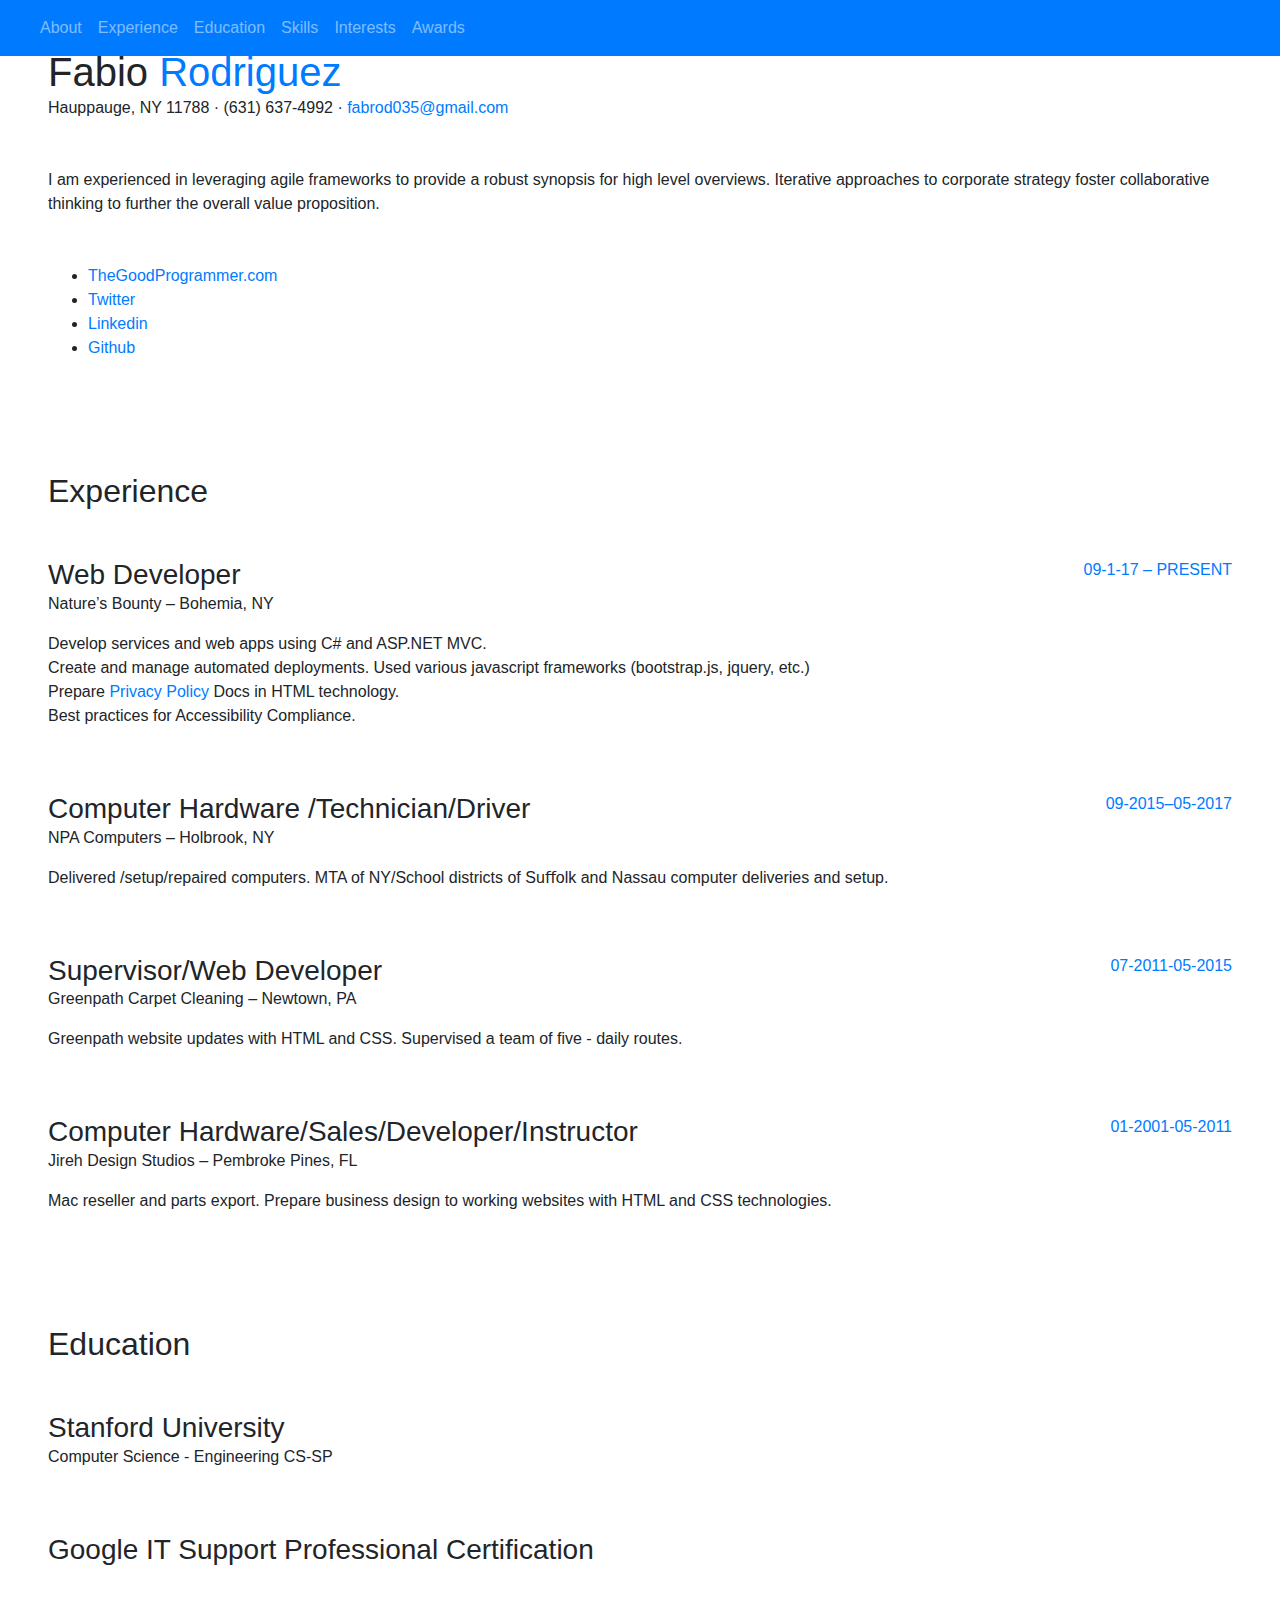
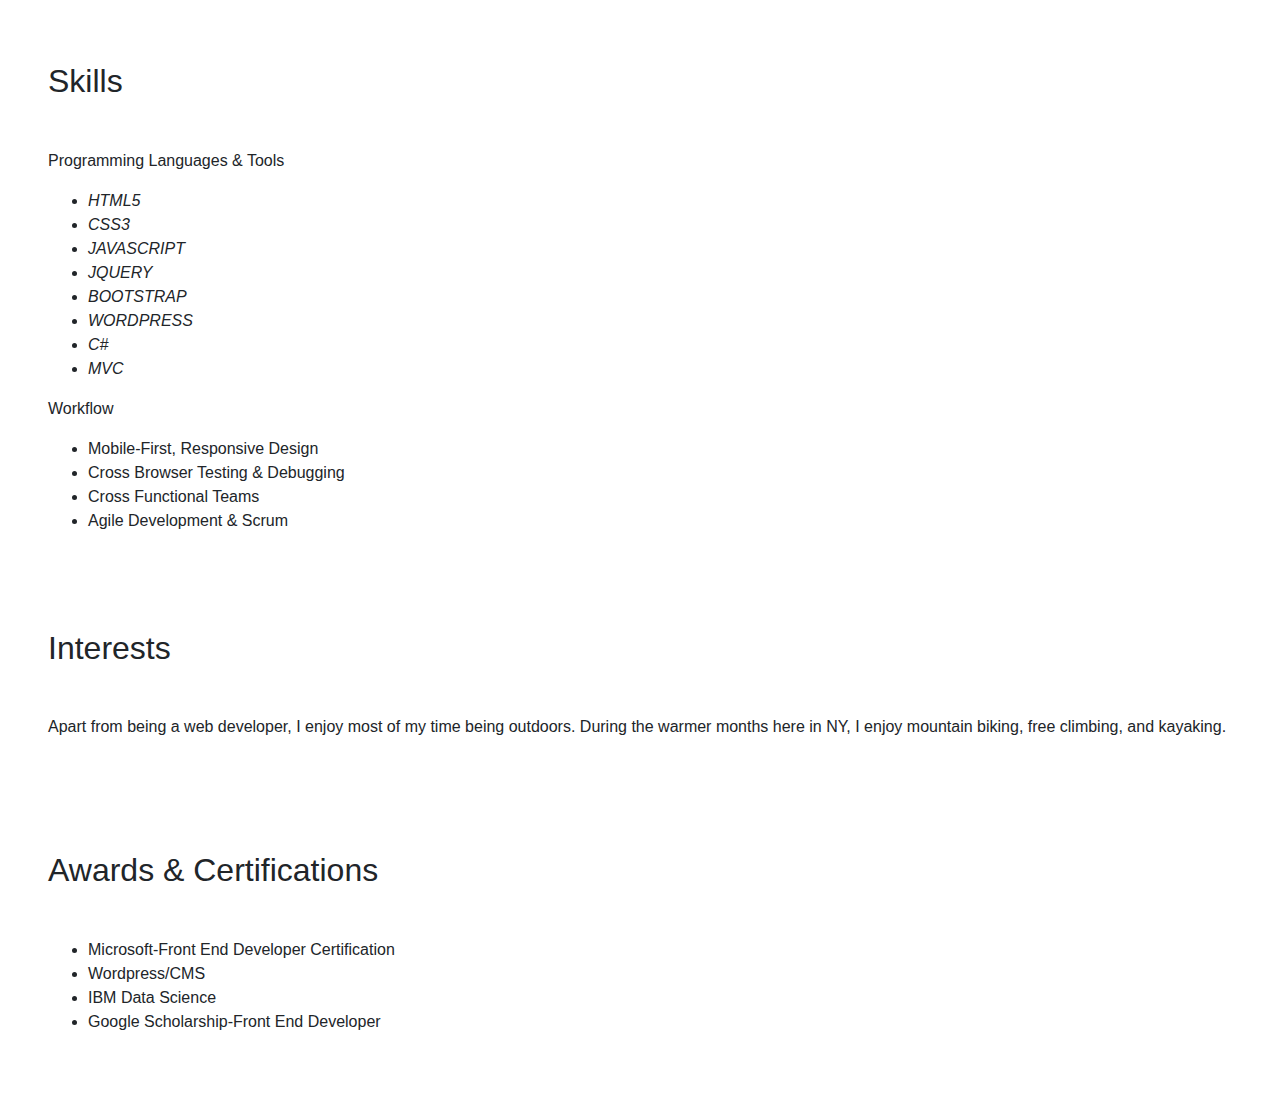
==== index.html @ 067f296e "Rename portfolio.html to index.html" ====
<!DOCTYPE html>
<html lang="en">

<head>

    <meta charset="utf-8">
    <meta name="viewport" content="width=device-width, initial-scale=1, shrink-to-fit=no">
    <meta name="description" content="">
    <meta name="author" content="">

    <title>FabResume -Bootstrap</title>

    <!-- Bootstrap core CSS -->
    <link rel="stylesheet" href="https://maxcdn.bootstrapcdn.com/bootstrap/4.0.0/css/bootstrap.min.css" integrity="sha384-Gn5384xqQ1aoWXA+058RXPxPg6fy4IWvTNh0E263XmFcJlSAwiGgFAW/dAiS6JXm" crossorigin="anonymous">
    <!--<link href="vendor/bootstrap/css/bootstrap.min.css" rel="stylesheet"> -->

    <!-- Custom fonts for this template -->
    <link href="https://fonts.googleapis.com/css?family=Saira+Extra+Condensed:100,200,300,400,500,600,700,800,900" rel="stylesheet">
    <link href="https://fonts.googleapis.com/css?family=Open+Sans:300,300i,400,400i,600,600i,700,700i,800,800i" rel="stylesheet">
    <link href="vendor/font-awesome/css/font-awesome.min.css" rel="stylesheet">
    <link href="vendor/devicons/css/devicons.min.css" rel="stylesheet">
    <link href="vendor/simple-line-icons/css/simple-line-icons.css" rel="stylesheet">

    <!-- Custom styles for this template -->
    <link href="css/resume.min.css" rel="stylesheet">
    <link href="styles.css" rel="stylesheet">

</head>

<body id="page-top">

    <nav class="navbar navbar-expand-lg navbar-dark bg-primary fixed-top" id="sideNav">
        <a class="navbar-brand js-scroll-trigger" href="#page-top">
            <span class="d-block d-lg-none">Start Bootstrap</span>
            <span class="d-none d-lg-block">
          <img class="img-fluid img-profile rounded-circle mx-auto mb-2" src="img/fab.jpg" alt="">
        </span>
        </a>
        <button class="navbar-toggler" type="button" data-toggle="collapse" data-target="#navbarSupportedContent" aria-controls="navbarSupportedContent" aria-expanded="false" aria-label="Toggle navigation">
        <span class="navbar-toggler-icon"></span>
      </button>
        <div class="collapse navbar-collapse" id="navbarSupportedContent">
            <ul class="navbar-nav">
                <li class="nav-item">
                    <a class="nav-link js-scroll-trigger" href="#about">About</a>
                </li>
                <li class="nav-item">
                    <a class="nav-link js-scroll-trigger" href="#experience">Experience</a>
                </li>
                <li class="nav-item">
                    <a class="nav-link js-scroll-trigger" href="#education">Education</a>
                </li>
                <li class="nav-item">
                    <a class="nav-link js-scroll-trigger" href="#skills">Skills</a>
                </li>
                <li class="nav-item">
                    <a class="nav-link js-scroll-trigger" href="#interests">Interests</a>
                </li>
                <li class="nav-item">
                    <a class="nav-link js-scroll-trigger" href="#awards">Awards</a>
                </li>
            </ul>
        </div>
    </nav>

    <div class="container-fluid p-0">

        <section class="resume-section p-3 p-lg-5 d-flex d-column" id="about">
            <div class="my-auto">
                <h1 class="mb-0">Fabio
                    <span class="text-primary">Rodriguez</span>
                </h1>
                <div class="subheading mb-5">Hauppauge, NY 11788 · (631) 637-4992 ·
                    <a href="mailto:fabrod035@gmail.com">fabrod035@gmail.com</a>
                </div>
                <p class="mb-5">I am experienced in leveraging agile frameworks to provide a robust synopsis for high level overviews. Iterative approaches to corporate strategy foster collaborative thinking to further the overall value proposition.</p>
                <ul>
                    <li>
                        <a href="https://fabrod.github.io/TheGoodProgrammer/">TheGoodProgrammer.com</a>

                    </li>
                    <li>
                        <a href="https://twitter.com/fabrod8">Twitter

                        </a>
                    </li>
                    <li>
                        <a href="https://www.linkedin.com/in/fabio-rodriguez-500b40131/">Linkedin
                     
                        </a>
                    </li>
                    <li>
                        <a href="https://github.com/fabrod">Github
                           
                 
                        </a>
                    </li>
                </ul>
            </div>
        </section>

        <section class="resume-section p-3 p-lg-5 d-flex flex-column" id="experience">
            <div class="my-auto">
                <h2 class="mb-5">Experience</h2>

                <div class="resume-item d-flex flex-column flex-md-row mb-5">
                    <div class="resume-content mr-auto">
                        <h3 class="mb-0">Web Developer</h3>
                        <div class="subheading mb-3">Nature’s Bounty – Bohemia, NY</div>
                        <p>Develop services and web apps using C# and ASP.NET MVC.<br> Create and manage automated deployments. Used various javascript frameworks (bootstrap.js, jquery, etc.)<br> Prepare <a href
                                "https://www.naturesbounty.com/privacy-policy/">Privacy Policy</a> Docs in HTML technology.<br> Best practices for Accessibility Compliance.
                        </p>
                    </div>
                    <div class="resume-date text-md-right">
                        <span class="text-primary">09-1-17 – PRESENT</span>
                    </div>
                </div>

                <div class="resume-item d-flex flex-column flex-md-row mb-5">
                    <div class="resume-content mr-auto">
                        <h3 class="mb-0">Computer Hardware /Technician/Driver</h3>
                        <div class="subheading mb-3">NPA Computers – Holbrook, NY</div>
                        <p>Delivered /setup/repaired computers. MTA of NY/School districts of Suﬀolk and Nassau computer deliveries and setup.</p>
                    </div>
                    <div class="resume-date text-md-right">
                        <span class="text-primary">09-2015–05-2017</span>
                    </div>
                </div>

                <div class="resume-item d-flex flex-column flex-md-row mb-5">
                    <div class="resume-content mr-auto">
                        <h3 class="mb-0">Supervisor/Web Developer</h3>
                        <div class="subheading mb-3">Greenpath Carpet Cleaning – Newtown, PA</div>
                        <p>Greenpath website updates with HTML and CSS. Supervised a team of ﬁve - daily routes.
                        </p>
                    </div>
                    <div class="resume-date text-md-right">
                        <span class="text-primary">07-2011-05-2015</span>
                    </div>
                </div>

                <div class="resume-item d-flex flex-column flex-md-row">
                    <div class="resume-content mr-auto">
                        <h3 class="mb-0">Computer Hardware/Sales/Developer/Instructor</h3>
                        <div class="subheading mb-3">Jireh Design Studios – Pembroke Pines, FL</div>
                        <p>Mac reseller and parts export. Prepare business design to working websites with HTML and CSS technologies.</p>
                    </div>
                    <div class="resume-date text-md-right">
                        <span class="text-primary">01-2001-05-2011</span>
                    </div>
                </div>

            </div>

        </section>

        <section class="resume-section p-3 p-lg-5 d-flex flex-column" id="education">
            <div class="my-auto">
                <h2 class="mb-5">Education</h2>

                <div class="resume-item d-flex flex-column flex-md-row mb-5">
                    <div class="resume-content mr-auto">
                        <h3 class="mb-0">Stanford University</h3>
                        <div class="subheading mb-3">Computer Science - Engineering CS-SP</div>


                    </div>

                </div>

                <div class="resume-item d-flex flex-column flex-md-row">
                    <div class="resume-content mr-auto">
                        <h3 class="mb-0">Google IT Support Professional Certiﬁcation</h3>


                    </div>

                </div>

            </div>
        </section>

        <section class="resume-section p-3 p-lg-5 d-flex flex-column" id="skills">
            <div class="my-auto">
                <h2 class="mb-5">Skills</h2>

                <div class="subheading mb-3">Programming Languages &amp; Tools</div>
                <ul>
                    <li>
                        <i>HTML5</i>
                    </li>
                    <li>
                        <i>CSS3</i>
                    </li>
                    <li>
                        <i>JAVASCRIPT</i>
                    </li>
                    <li>
                        <i>JQUERY</i>
                    </li>


                    <li>
                        <i>BOOTSTRAP</i>
                    </li>
                    <li>
                        <i>WORDPRESS</i>
                    </li>
                    <li>
                        <i>C#</i>
                    </li>
                    <li>
                        <i>MVC</i>
                    </li>



                </ul>

                <div class="subheading mb-3">Workflow</div>
                <ul class="fa-ul mb-0">
                    <li>
                        Mobile-First, Responsive Design</li>
                    <li>
                        Cross Browser Testing &amp; Debugging</li>
                    <li>
                        Cross Functional Teams</li>
                    <li>
                        Agile Development &amp; Scrum</li>
                </ul>
            </div>
        </section>

        <section class="resume-section p-3 p-lg-5 d-flex flex-column" id="interests">
            <div class="my-auto">
                <h2 class="mb-5">Interests</h2>
                <p>Apart from being a web developer, I enjoy most of my time being outdoors. During the warmer months here in NY, I enjoy mountain biking, free climbing, and kayaking.</p>

            </div>
        </section>

        <section class="resume-section p-3 p-lg-5 d-flex flex-column" id="awards">
            <div class="my-auto">
                <h2 class="mb-5">Awards &amp; Certifications</h2>
                <ul>
                    <li>
                        Microsoft-Front End Developer Certiﬁcation</li>
                    <li>
                        Wordpress/CMS</li>
                    <li>
                        IBM Data Science</li>

                    <li>
                        Google Scholarship-Front End Developer</li>

                </ul>
            </div>
        </section>

    </div>




    <!-- Optional JavaScript -->
    <!-- jQuery first, then Popper.js, then Bootstrap JS -->
    <script src="https://code.jquery.com/jquery-3.2.1.slim.min.js" integrity="sha384-KJ3o2DKtIkvYIK3UENzmM7KCkRr/rE9/Qpg6aAZGJwFDMVNA/GpGFF93hXpG5KkN" crossorigin="anonymous"></script>
    <script src="https://cdnjs.cloudflare.com/ajax/libs/popper.js/1.12.9/umd/popper.min.js" integrity="sha384-ApNbgh9B+Y1QKtv3Rn7W3mgPxhU9K/ScQsAP7hUibX39j7fakFPskvXusvfa0b4Q" crossorigin="anonymous"></script>
    <script src="https://maxcdn.bootstrapcdn.com/bootstrap/4.0.0/js/bootstrap.min.js" integrity="sha384-JZR6Spejh4U02d8jOt6vLEHfe/JQGiRRSQQxSfFWpi1MquVdAyjUar5+76PVCmYl" crossorigin="anonymous"></script>











    <script src="vendor/jquery/jquery.min.js"></script>
    <script src="vendor/bootstrap/js/bootstrap.bundle.min.js"></script>


    <script src="vendor/jquery-easing/jquery.easing.min.js"></script>


    <script src="js/resume.min.js"></script>

</body>

</html>
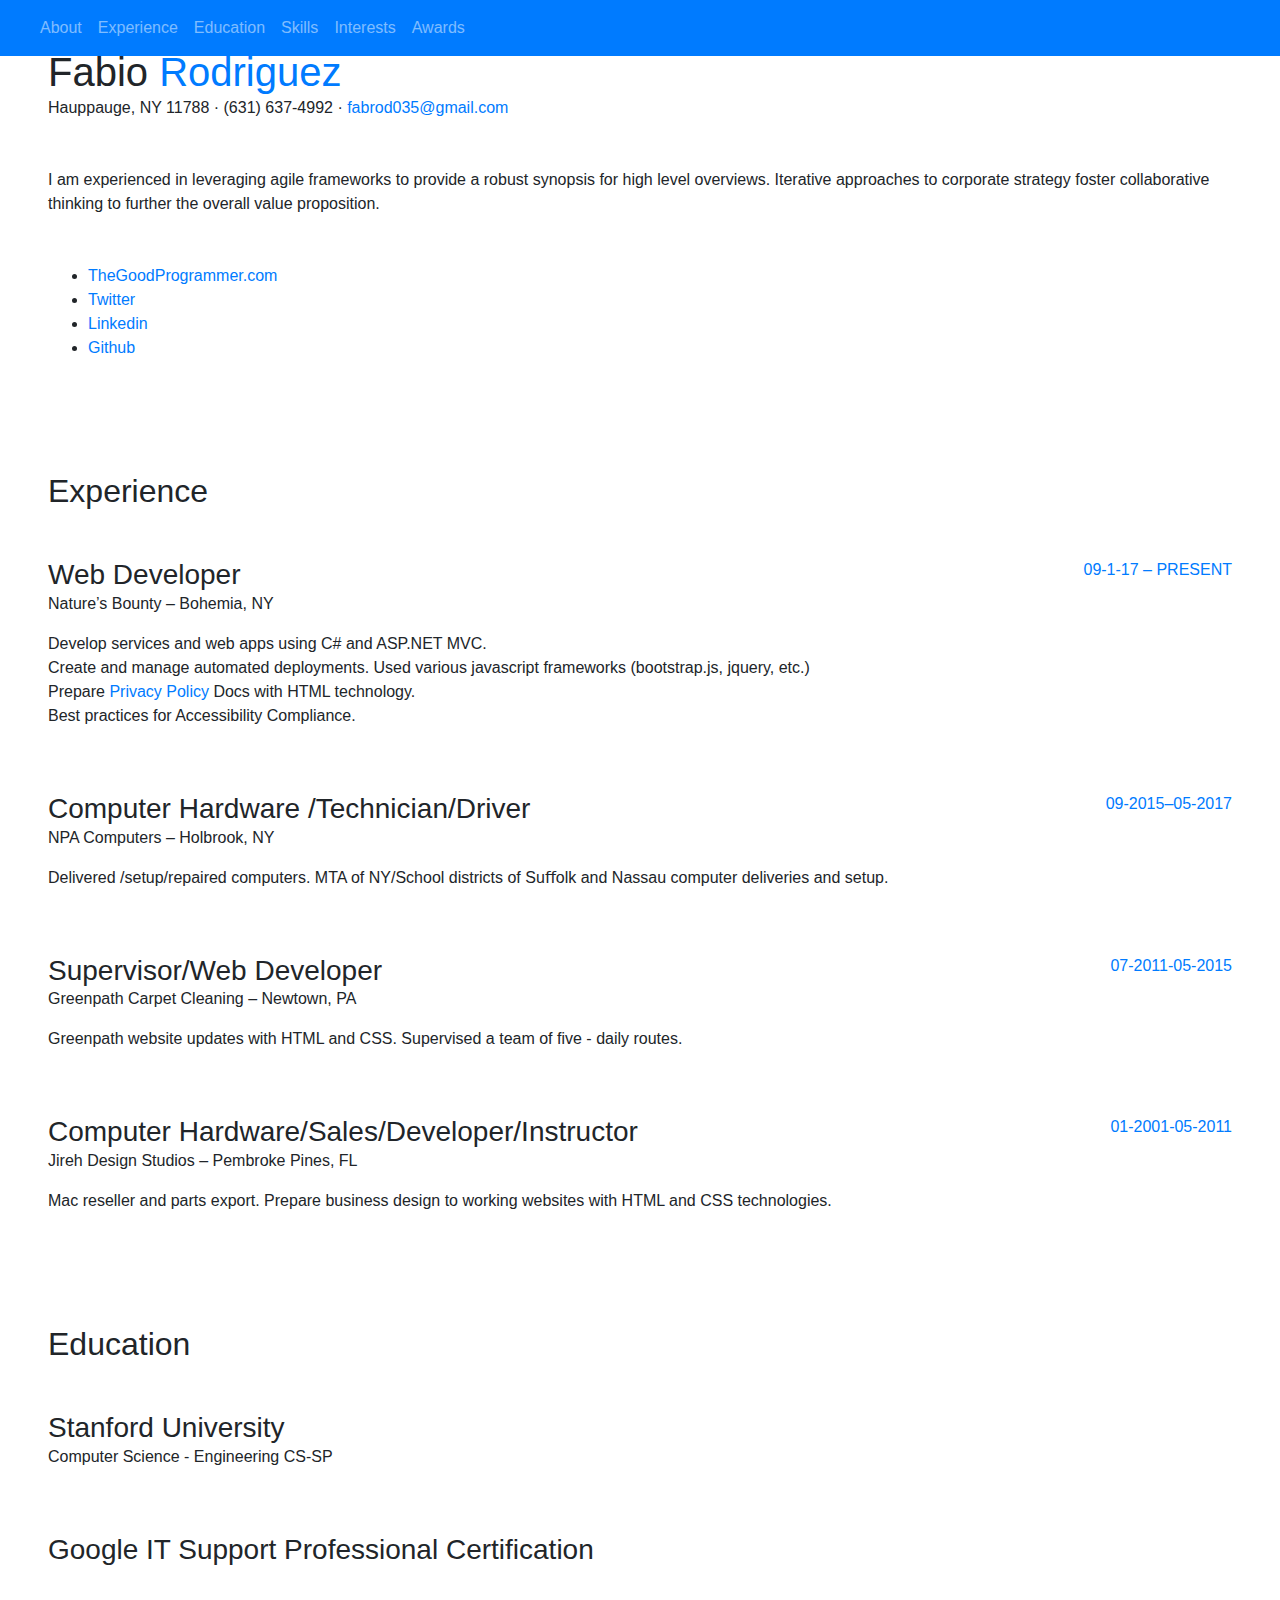
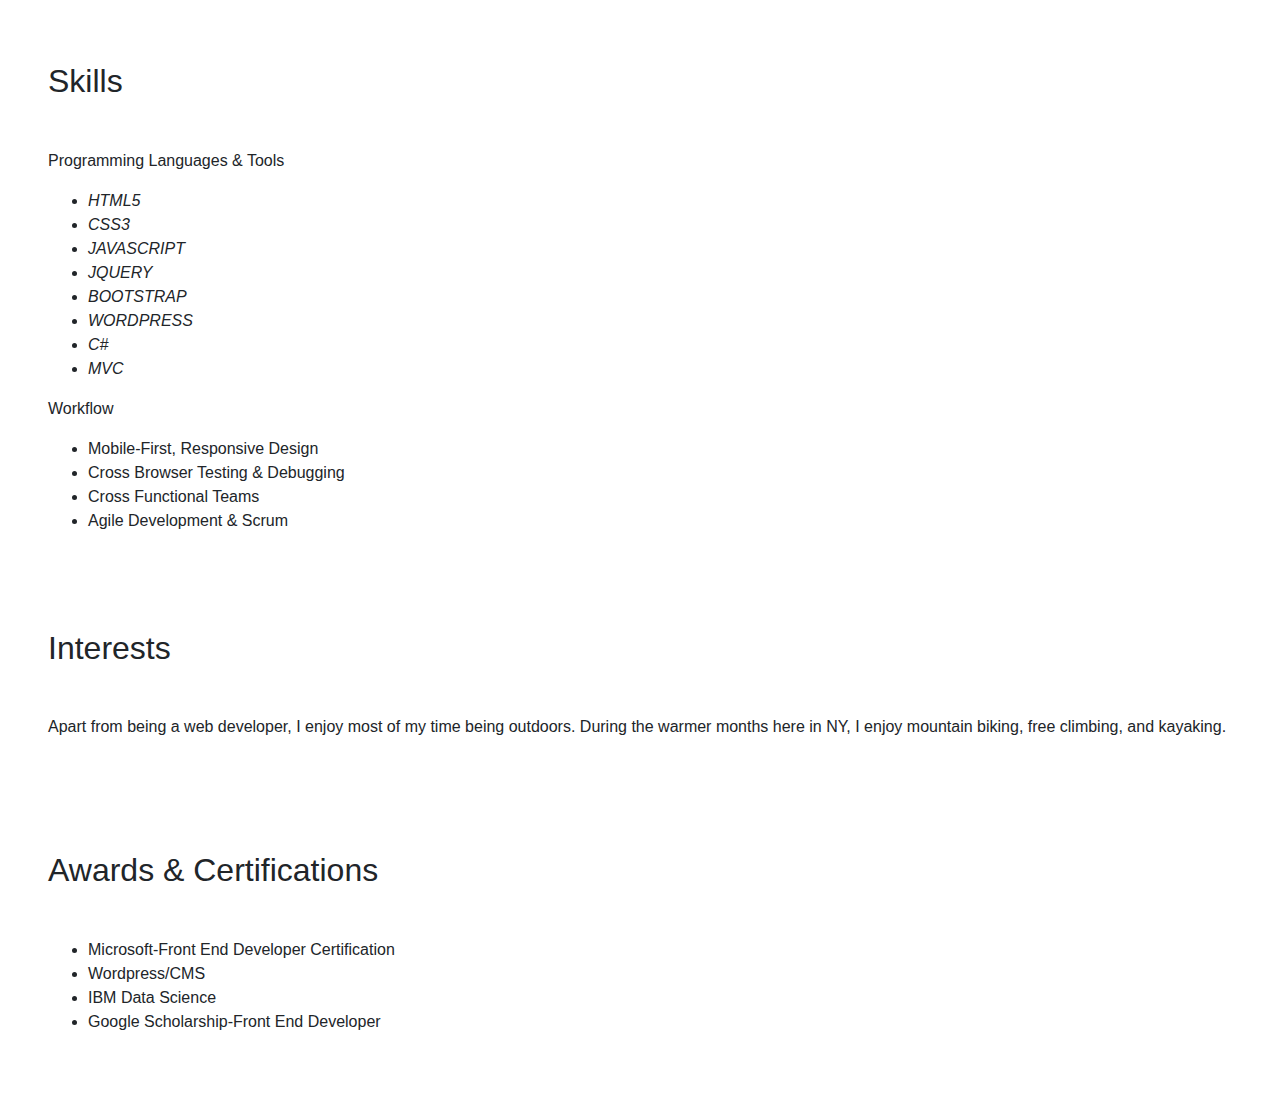
==== commit 57196063: "Update index.html" ====
--- a/index.html
+++ b/index.html
@@ -23,7 +23,7 @@
 
     <!-- Custom styles for this template -->
     <link href="css/resume.min.css" rel="stylesheet">
-    <link href="styles.css" rel="stylesheet">
+    <link href="css/styles.css" rel="stylesheet">
 
 </head>
 
@@ -31,7 +31,7 @@
 
     <nav class="navbar navbar-expand-lg navbar-dark bg-primary fixed-top" id="sideNav">
         <a class="navbar-brand js-scroll-trigger" href="#page-top">
-            <span class="d-block d-lg-none">Start Bootstrap</span>
+            <!--Removed element-->
             <span class="d-none d-lg-block">
           <img class="img-fluid img-profile rounded-circle mx-auto mb-2" src="img/fab.jpg" alt="">
         </span>
@@ -107,8 +107,8 @@
                     <div class="resume-content mr-auto">
                         <h3 class="mb-0">Web Developer</h3>
                         <div class="subheading mb-3">Nature’s Bounty – Bohemia, NY</div>
-                        <p>Develop services and web apps using C# and ASP.NET MVC.<br> Create and manage automated deployments. Used various javascript frameworks (bootstrap.js, jquery, etc.)<br> Prepare <a href
-                                "https://www.naturesbounty.com/privacy-policy/">Privacy Policy</a> Docs in HTML technology.<br> Best practices for Accessibility Compliance.
+                        <p>Develop services and web apps using C# and ASP.NET MVC.<br> Create and manage automated deployments. Used various javascript frameworks (bootstrap.js, jquery, etc.)<br> Prepare <a href=
+                                "https://www.naturesbounty.com/privacy-policy/">Privacy Policy</a> Docs with HTML technology.<br> Best practices for Accessibility Compliance.
                         </p>
                     </div>
                     <div class="resume-date text-md-right">
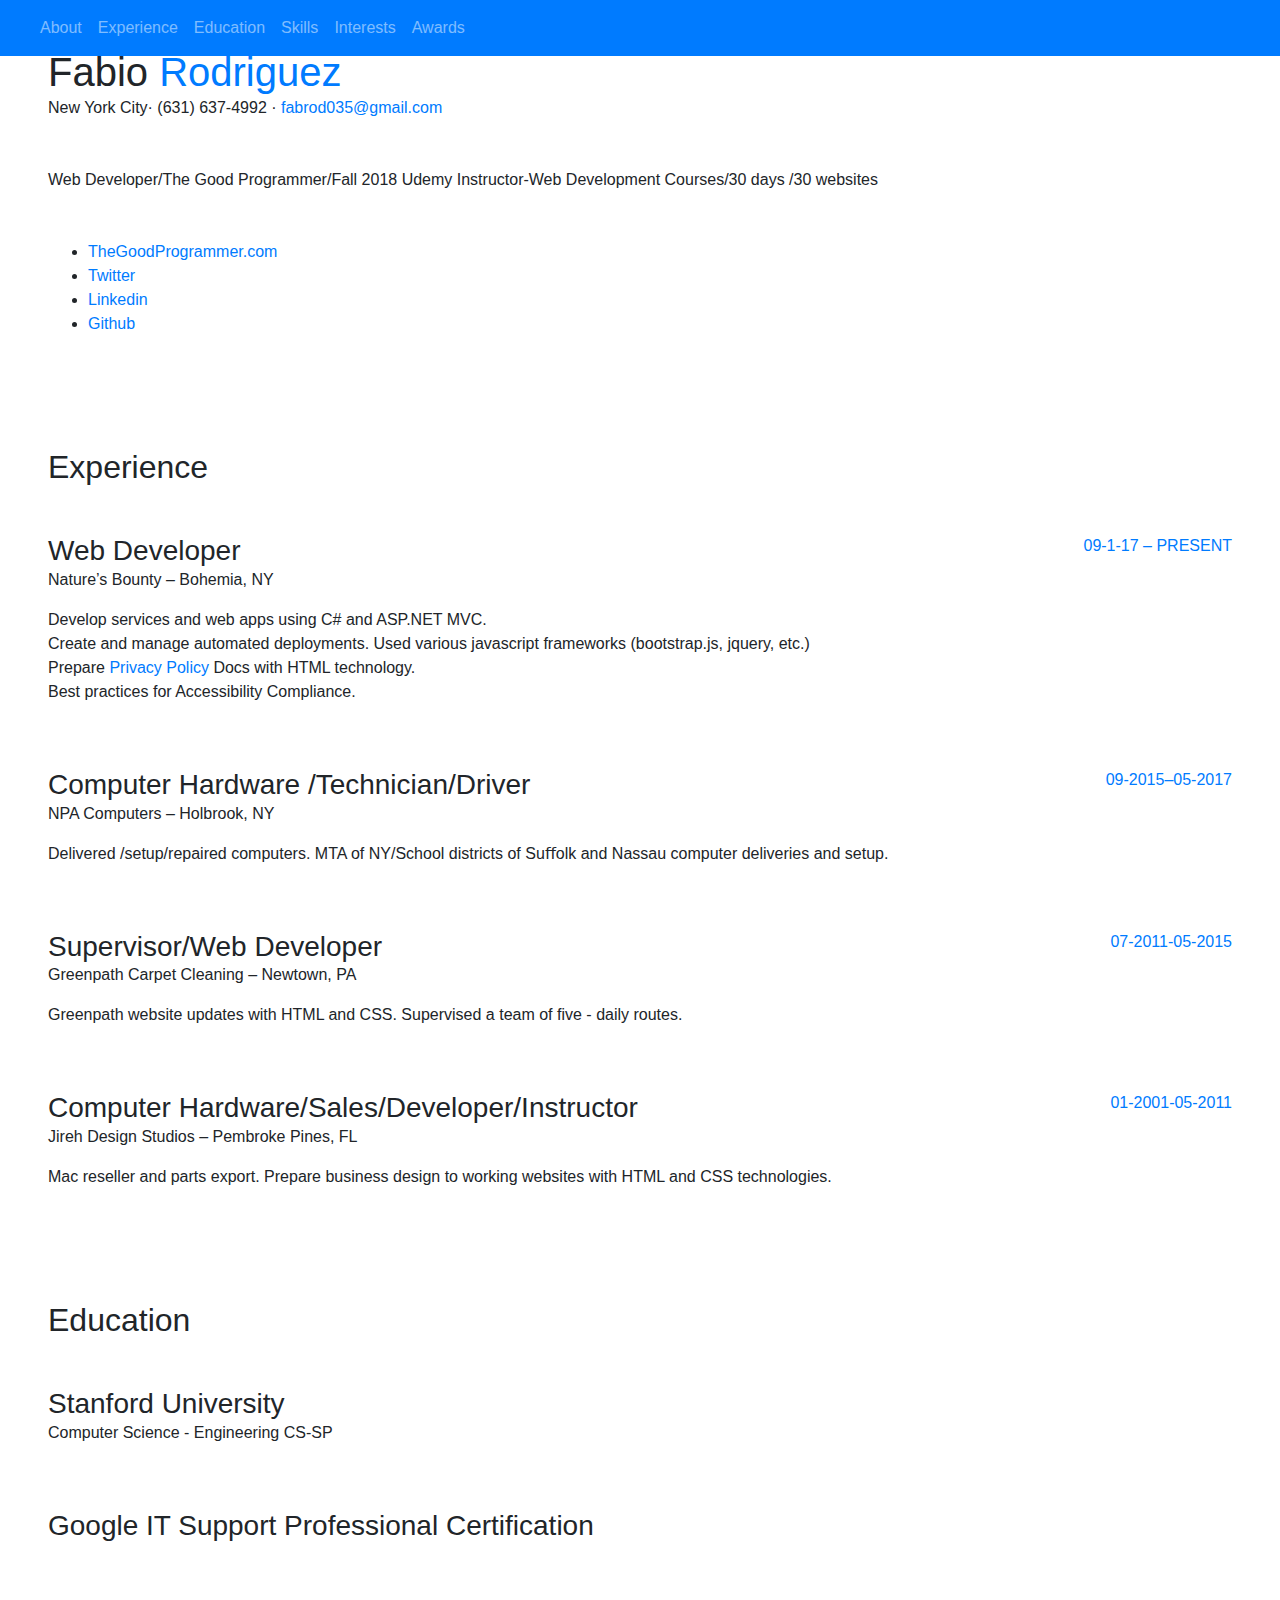
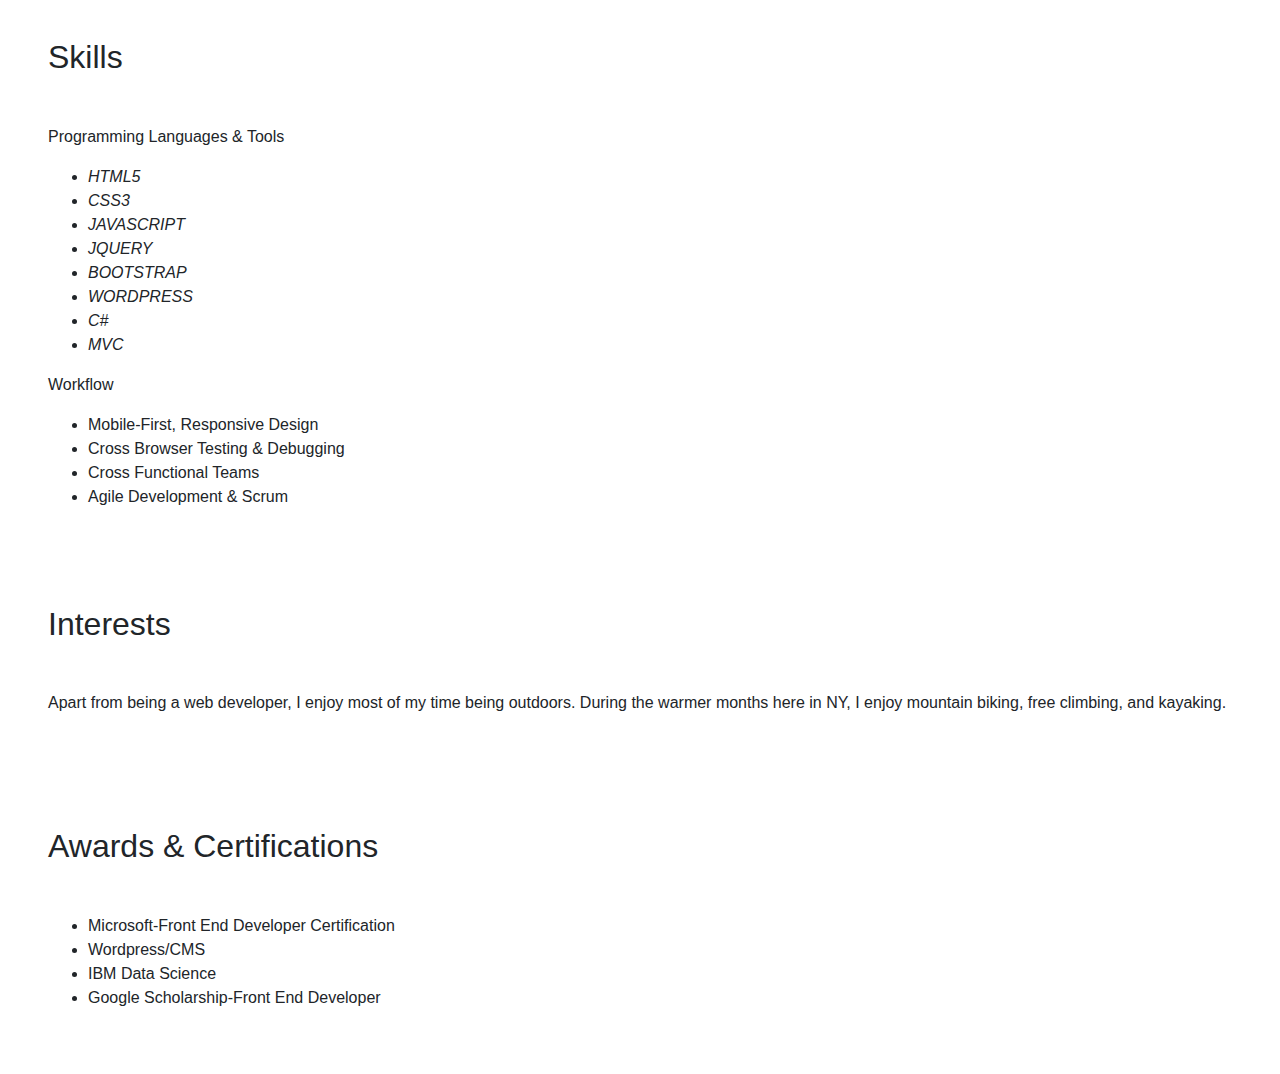
==== commit 337455a2: "Update index.html" ====
--- a/index.html
+++ b/index.html
@@ -70,10 +70,10 @@
                 <h1 class="mb-0">Fabio
                     <span class="text-primary">Rodriguez</span>
                 </h1>
-                <div class="subheading mb-5">Hauppauge, NY 11788 · (631) 637-4992 ·
+                <div class="subheading mb-5">New York City· (631) 637-4992 ·
                     <a href="mailto:fabrod035@gmail.com">fabrod035@gmail.com</a>
                 </div>
-                <p class="mb-5">I am experienced in leveraging agile frameworks to provide a robust synopsis for high level overviews. Iterative approaches to corporate strategy foster collaborative thinking to further the overall value proposition.</p>
+                <p class="mb-5">Web Developer/The Good Programmer/Fall 2018 Udemy Instructor-Web Development Courses/30 days /30 websites</p>
                 <ul>
                     <li>
                         <a href="https://fabrod.github.io/TheGoodProgrammer/">TheGoodProgrammer.com</a>
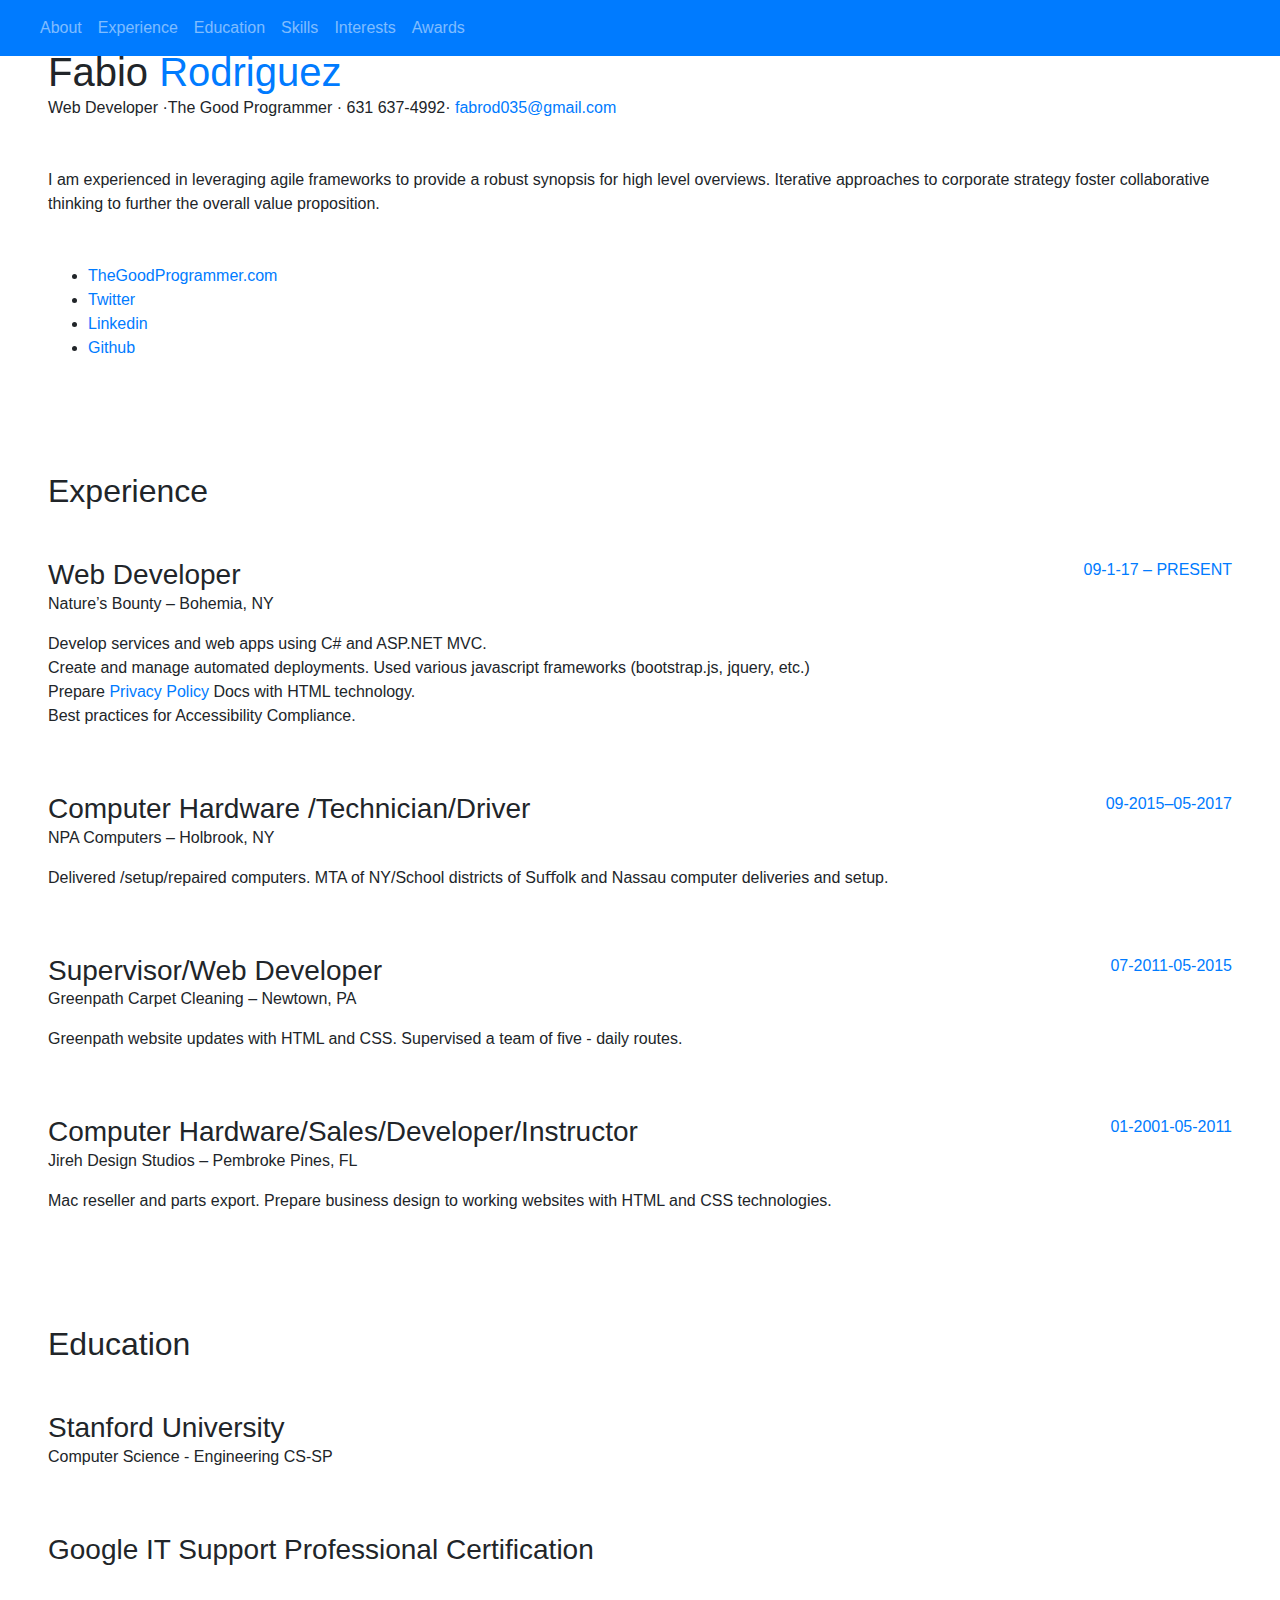
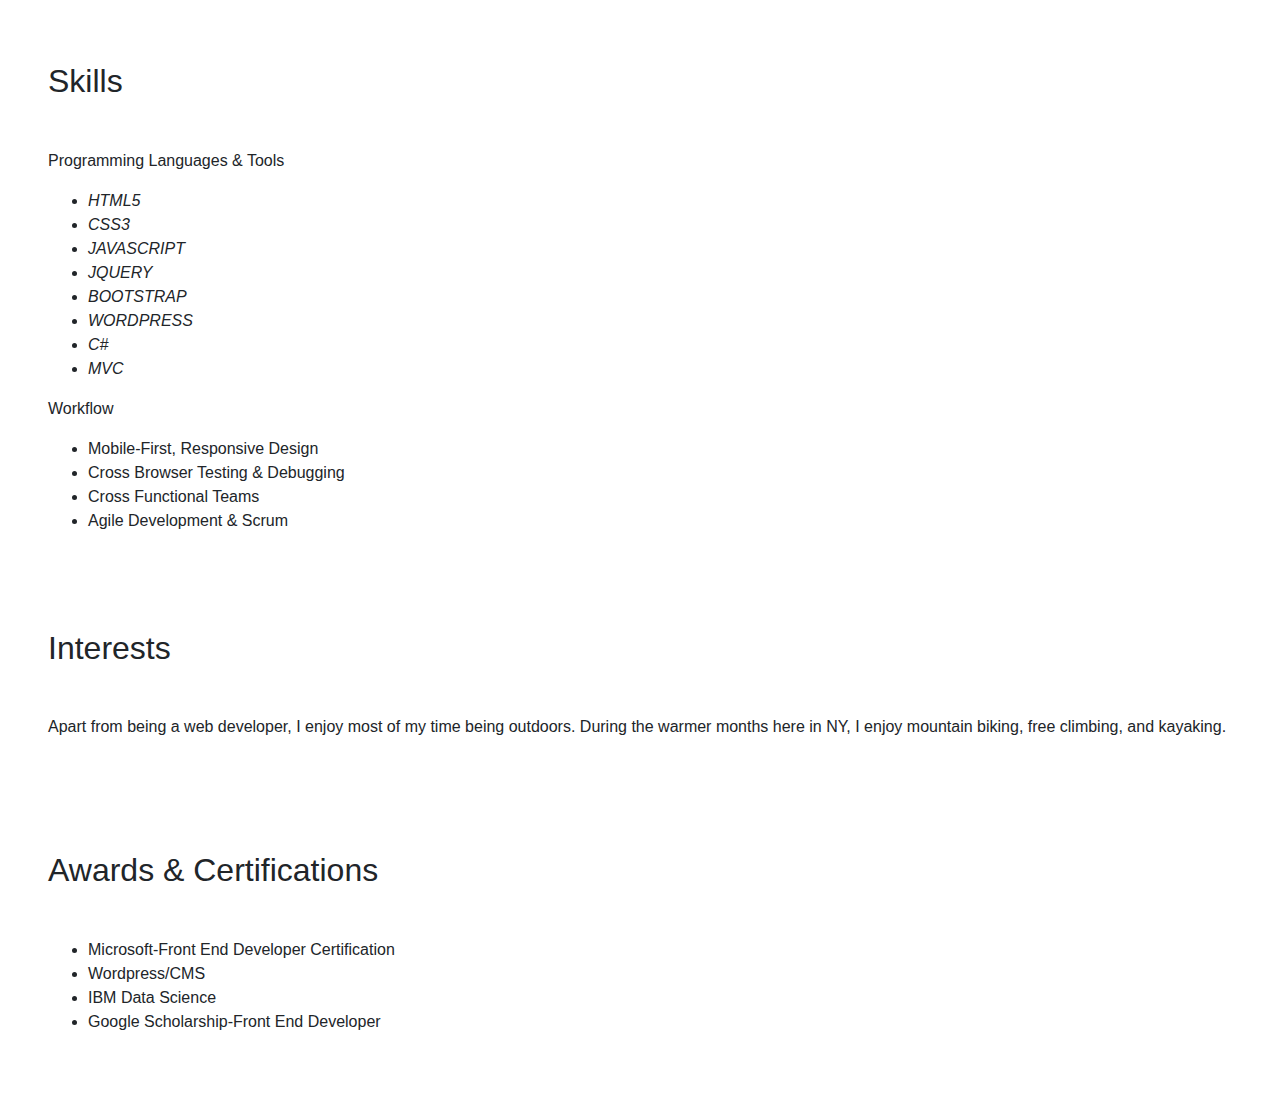
==== commit c7dc6712: "Update index.html" ====
--- a/index.html
+++ b/index.html
@@ -70,10 +70,10 @@
                 <h1 class="mb-0">Fabio
                     <span class="text-primary">Rodriguez</span>
                 </h1>
-                <div class="subheading mb-5">New York City· (631) 637-4992 ·
+                <div class="subheading mb-5">Web Developer ·The Good Programmer · 631 637-4992·
                     <a href="mailto:fabrod035@gmail.com">fabrod035@gmail.com</a>
                 </div>
-                <p class="mb-5">Web Developer/The Good Programmer/Fall 2018 Udemy Instructor-Web Development Courses/30 days /30 websites</p>
+                <p class="mb-5">I am experienced in leveraging agile frameworks to provide a robust synopsis for high level overviews. Iterative approaches to corporate strategy foster collaborative thinking to further the overall value proposition.</p>
                 <ul>
                     <li>
                         <a href="https://fabrod.github.io/TheGoodProgrammer/">TheGoodProgrammer.com</a>
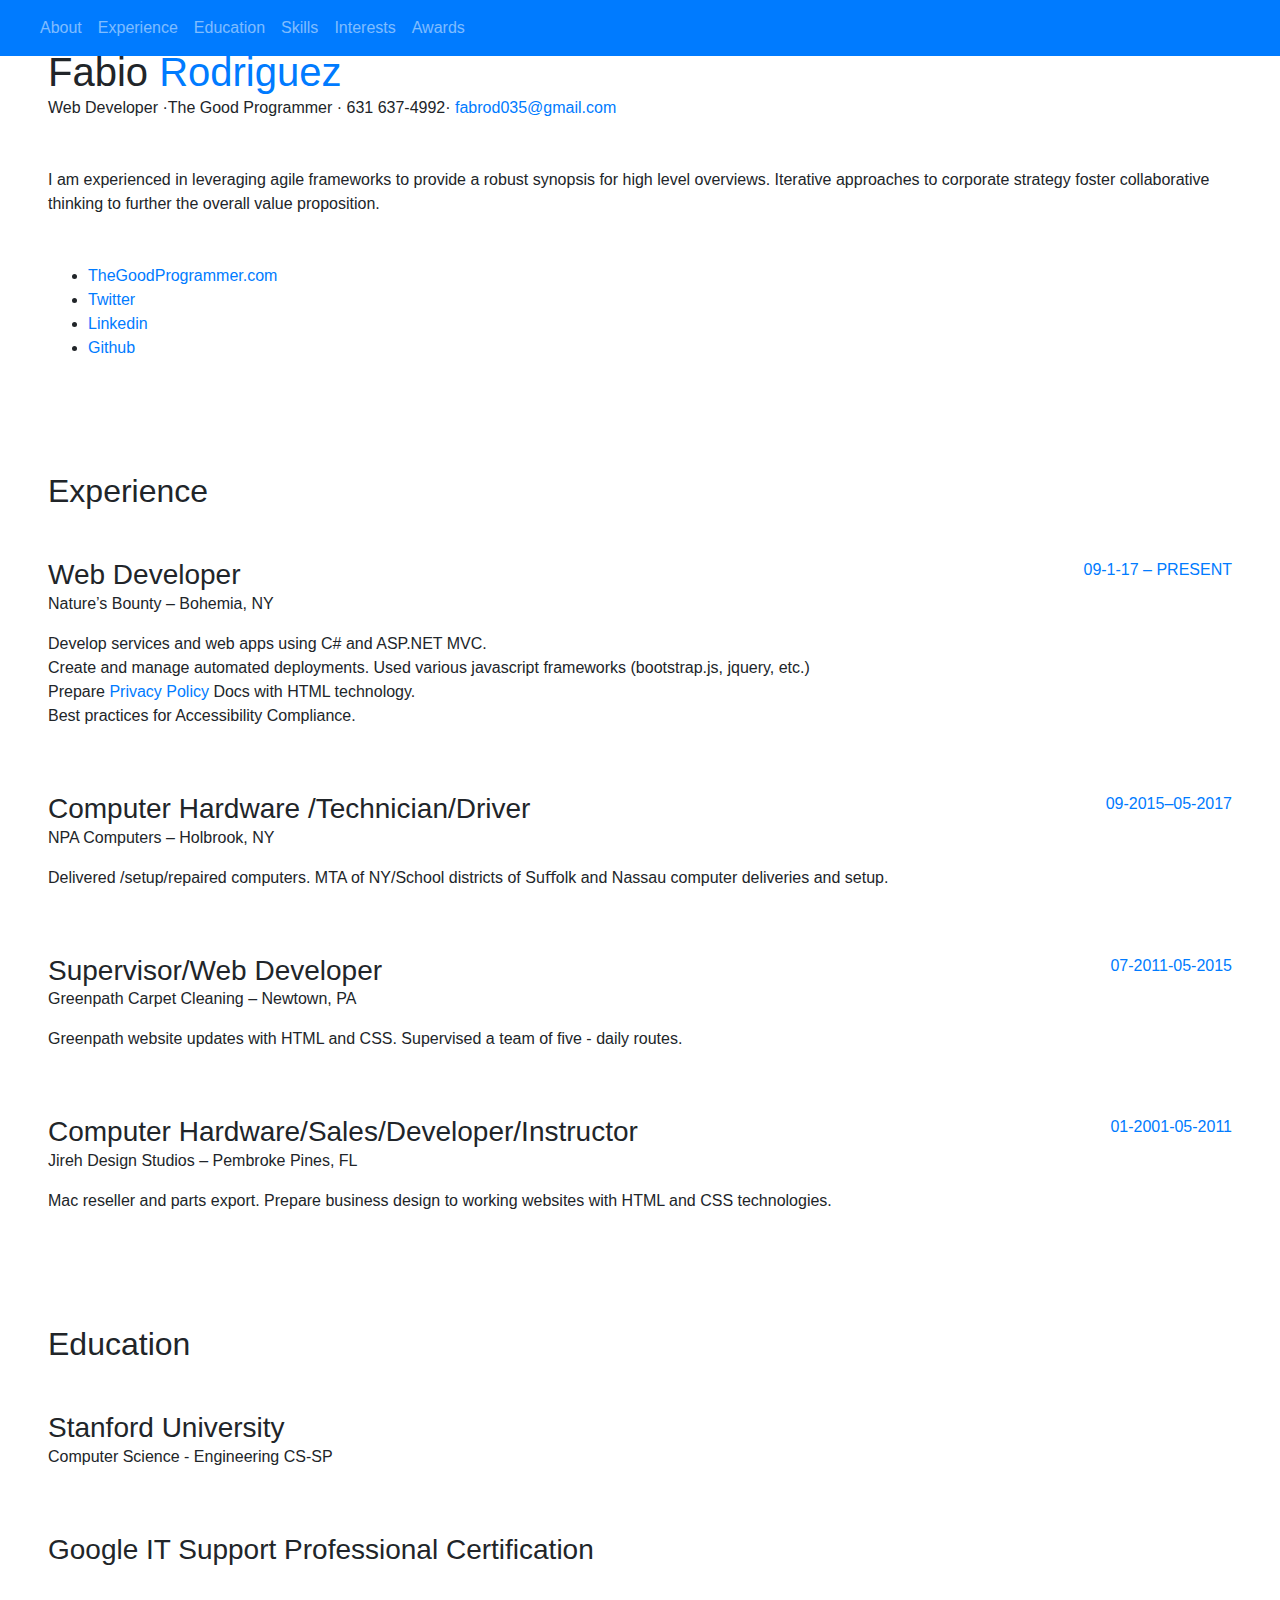
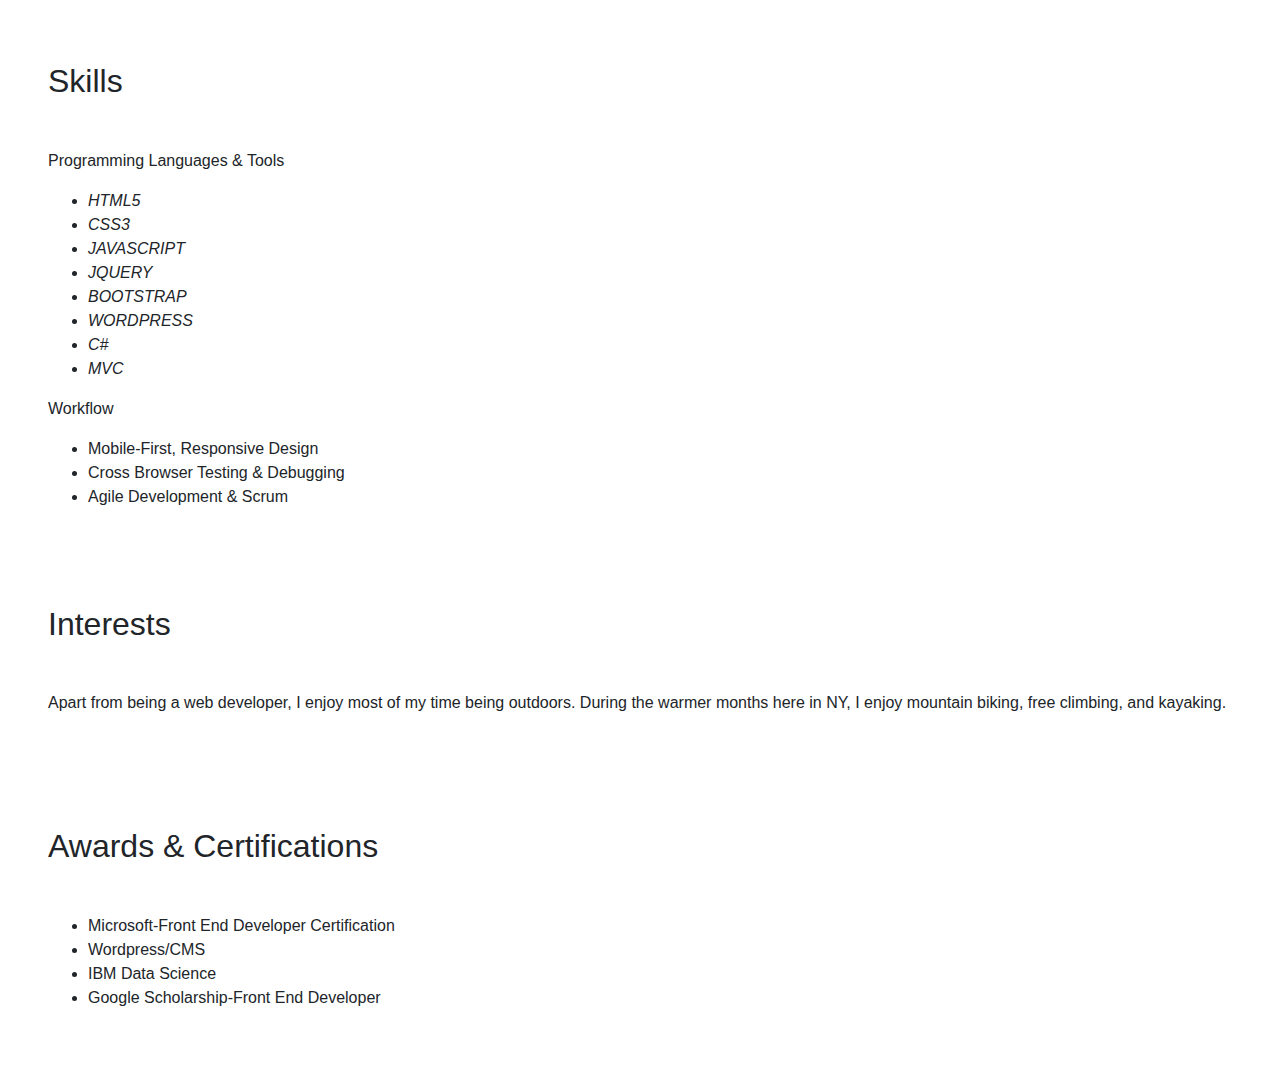
==== commit 310f45c6: "Update index.html" ====
--- a/index.html
+++ b/index.html
@@ -223,8 +223,8 @@
                         Mobile-First, Responsive Design</li>
                     <li>
                         Cross Browser Testing &amp; Debugging</li>
-                    <li>
-                        Cross Functional Teams</li>
+                    
+                       
                     <li>
                         Agile Development &amp; Scrum</li>
                 </ul>
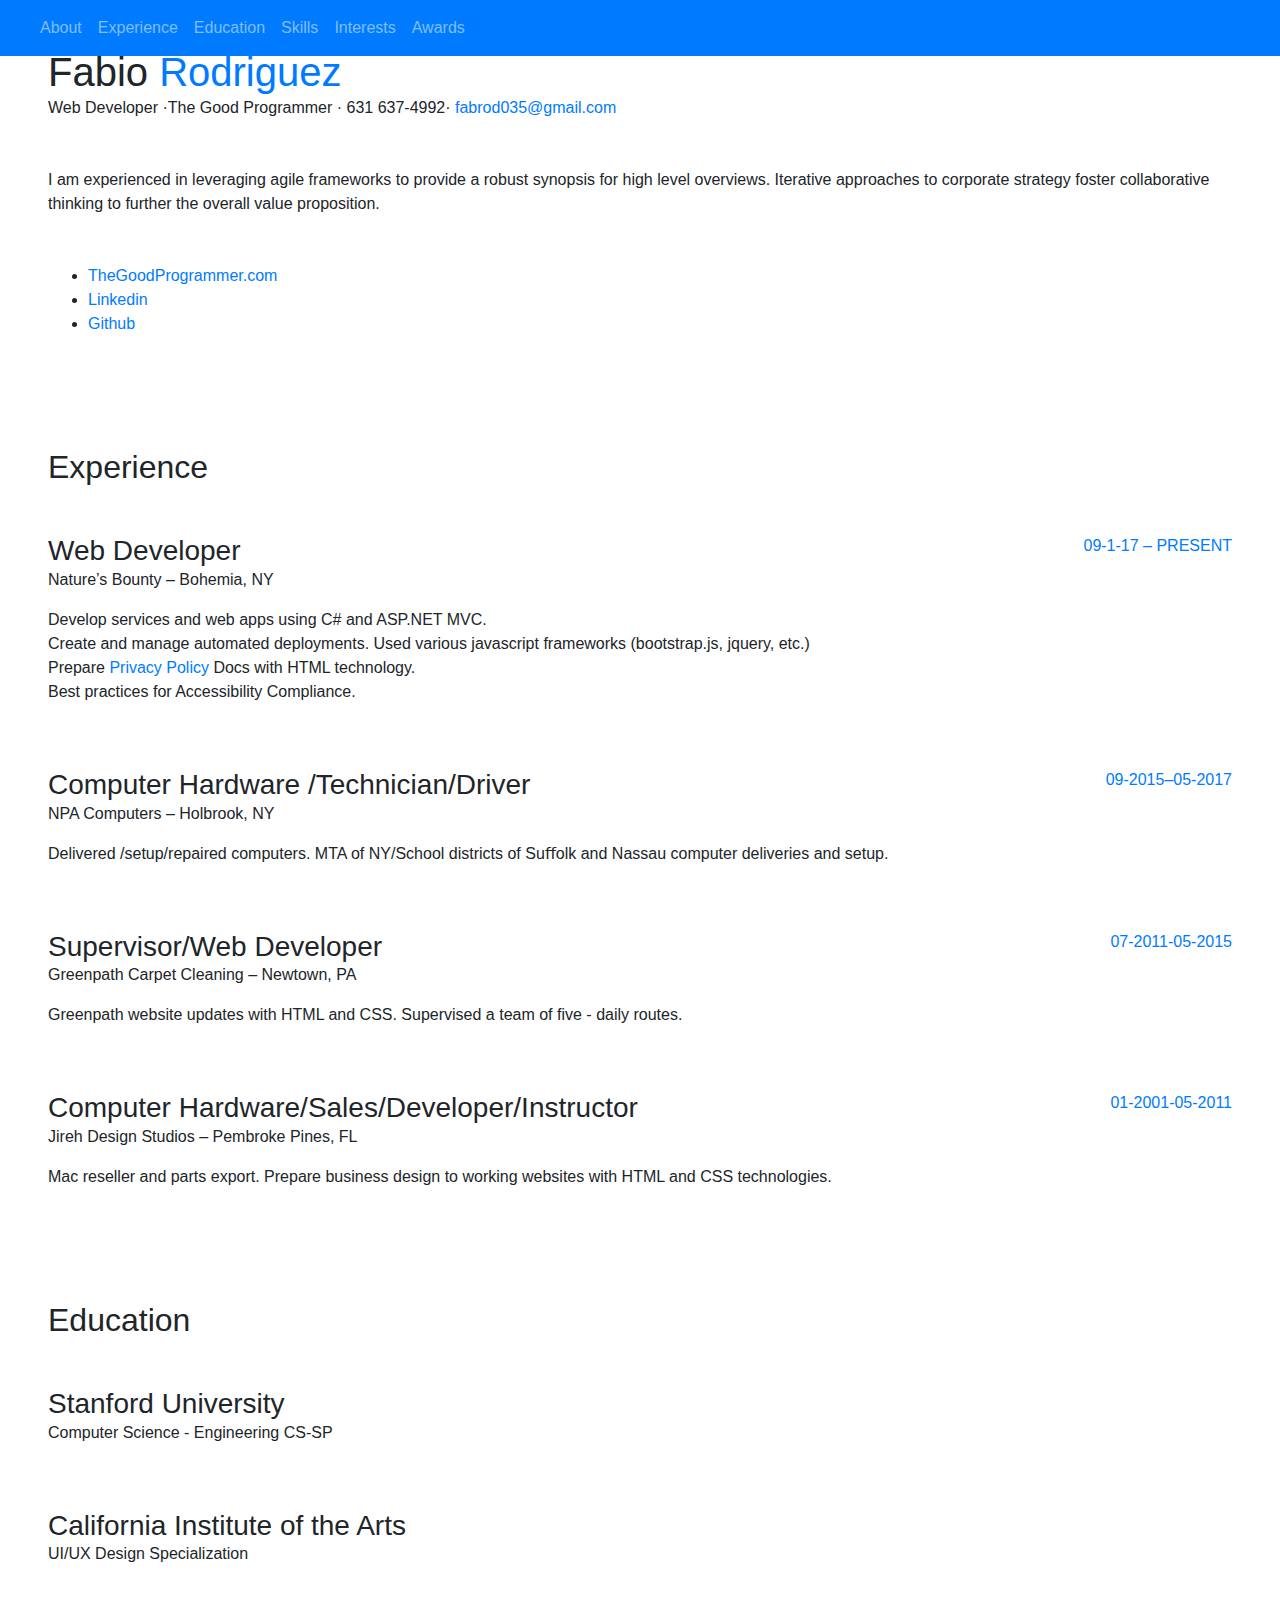
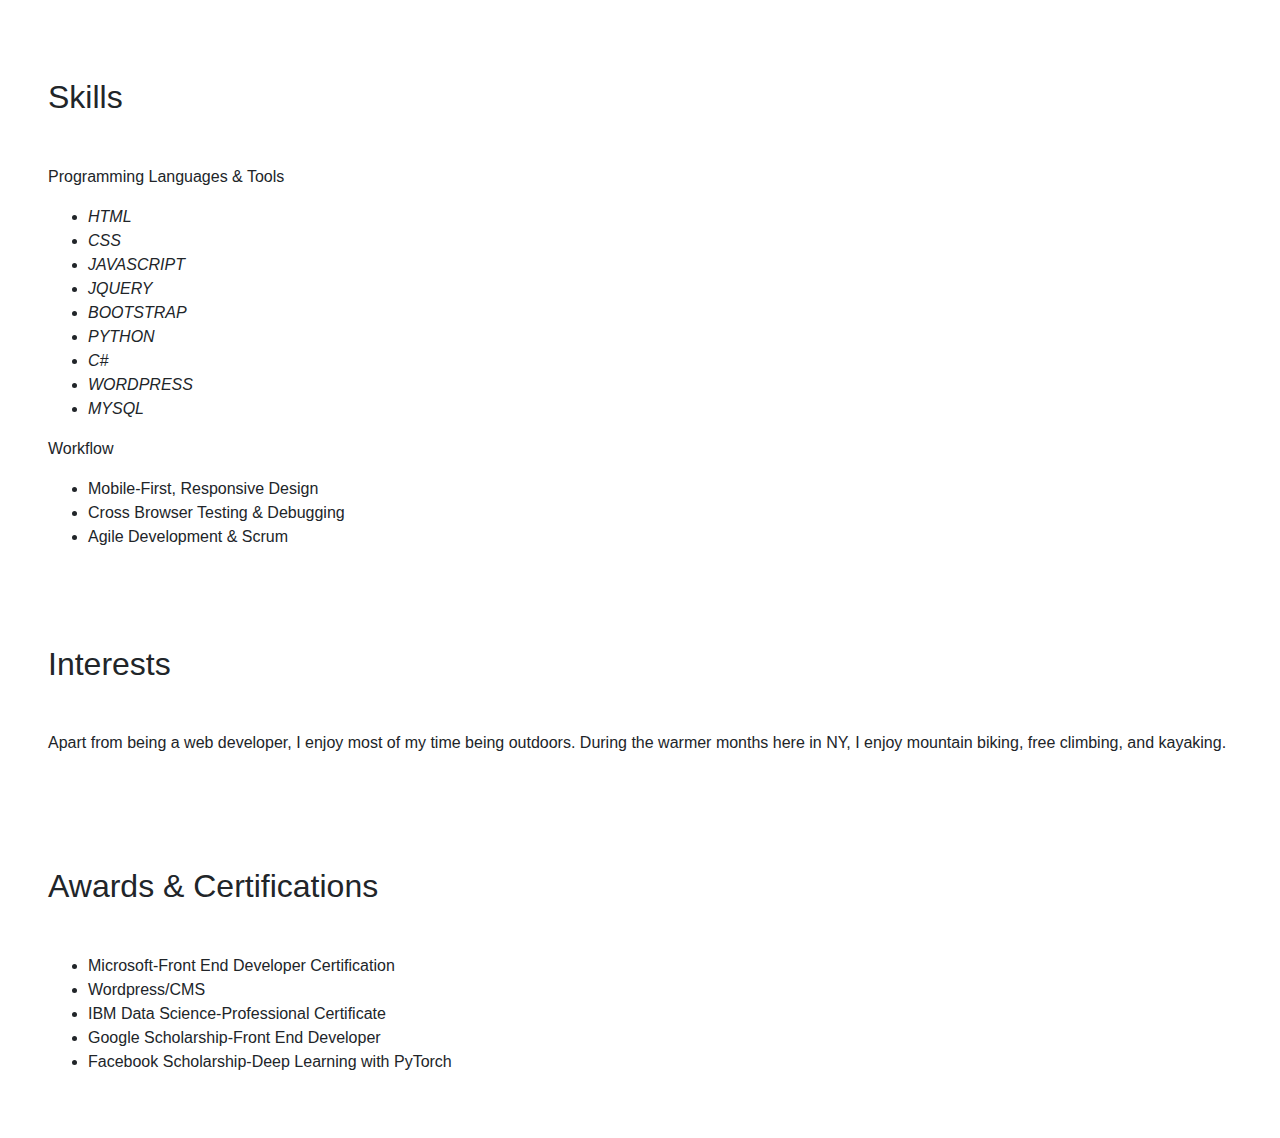
==== commit fa74fe95: "Update index.html" ====
--- a/index.html
+++ b/index.html
@@ -76,16 +76,12 @@
                 <p class="mb-5">I am experienced in leveraging agile frameworks to provide a robust synopsis for high level overviews. Iterative approaches to corporate strategy foster collaborative thinking to further the overall value proposition.</p>
                 <ul>
                     <li>
-                        <a href="https://fabrod.github.io/TheGoodProgrammer/">TheGoodProgrammer.com</a>
-
-                    </li>
-                    <li>
-                        <a href="https://twitter.com/fabrod8">Twitter
-
-                        </a>
-                    </li>
-                    <li>
-                        <a href="https://www.linkedin.com/in/fabio-rodriguez-500b40131/">Linkedin
+                        <a href="https://thegoodprogrammer.wordpress.com/">TheGoodProgrammer.com</a>
+
+                    </li>
+                    
+                    <li>
+                        <a href="https://www.linkedin.com/in/fab-rod-500b40131/">Linkedin
                      
                         </a>
                     </li>
@@ -170,7 +166,8 @@
 
                 <div class="resume-item d-flex flex-column flex-md-row">
                     <div class="resume-content mr-auto">
-                        <h3 class="mb-0">Google IT Support Professional Certiﬁcation</h3>
+                        <h3 class="mb-0">California Institute of the Arts</h3>
+                        <div class="subheading mb-3">UI/UX Design Specialization</div>
 
 
                     </div>
@@ -187,10 +184,10 @@
                 <div class="subheading mb-3">Programming Languages &amp; Tools</div>
                 <ul>
                     <li>
-                        <i>HTML5</i>
-                    </li>
-                    <li>
-                        <i>CSS3</i>
+                        <i>HTML</i>
+                    </li>
+                    <li>
+                        <i>CSS</i>
                     </li>
                     <li>
                         <i>JAVASCRIPT</i>
@@ -204,13 +201,16 @@
                         <i>BOOTSTRAP</i>
                     </li>
                     <li>
+                        <i>PYTHON</i>
+                    </li>
+                    <li>
+                        <i>C#</i>
+                    </li>
+                    <li>
                         <i>WORDPRESS</i>
                     </li>
                     <li>
-                        <i>C#</i>
-                    </li>
-                    <li>
-                        <i>MVC</i>
+                        <i>MYSQL</i>
                     </li>
 
 
@@ -248,10 +248,13 @@
                     <li>
                         Wordpress/CMS</li>
                     <li>
-                        IBM Data Science</li>
+                        IBM Data Science-Professional Certificate</li>
 
                     <li>
                         Google Scholarship-Front End Developer</li>
+                    
+                    <li>
+                        Facebook Scholarship-Deep Learning with PyTorch</li>
 
                 </ul>
             </div>
@@ -285,7 +288,7 @@
     <script src="vendor/jquery-easing/jquery.easing.min.js"></script>
 
 
-    <script src="js/resume.min.js"></script>
+     <script src="js/resume.min.js"></script>
 
 </body>
 
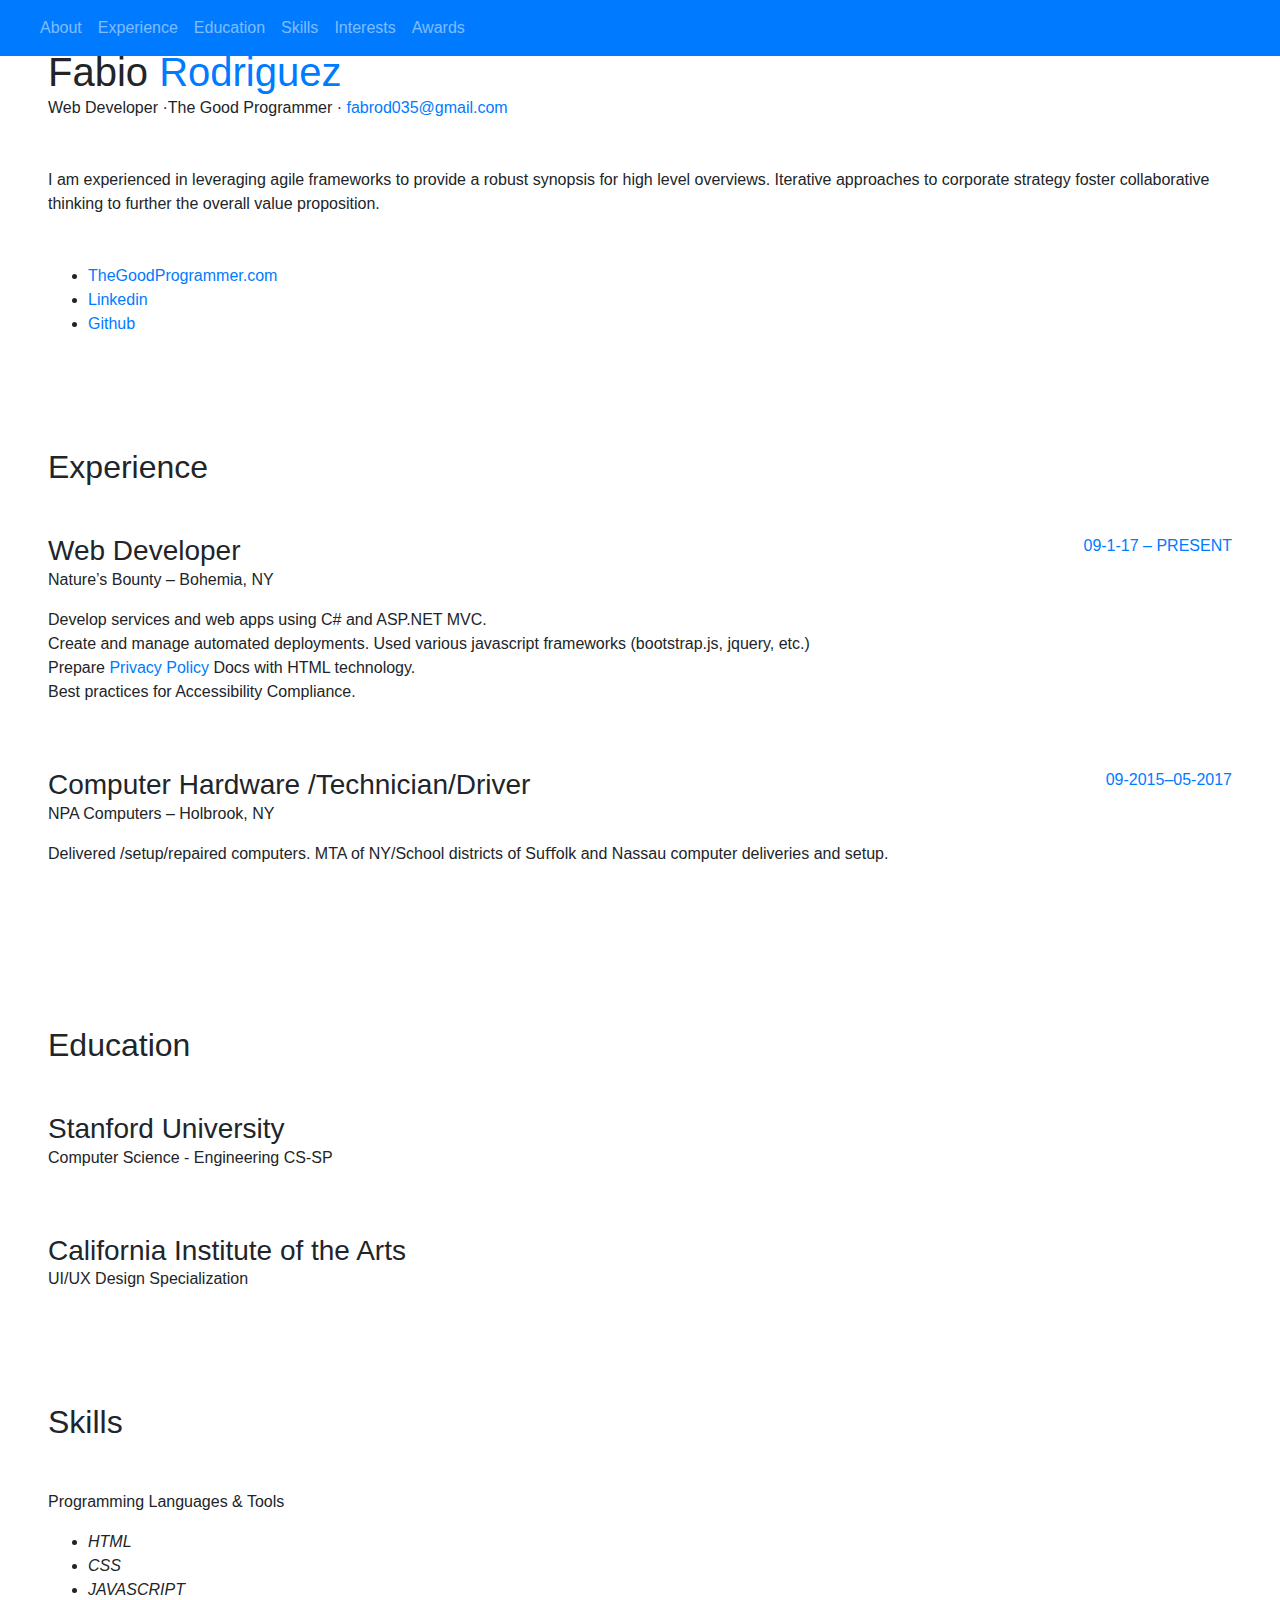
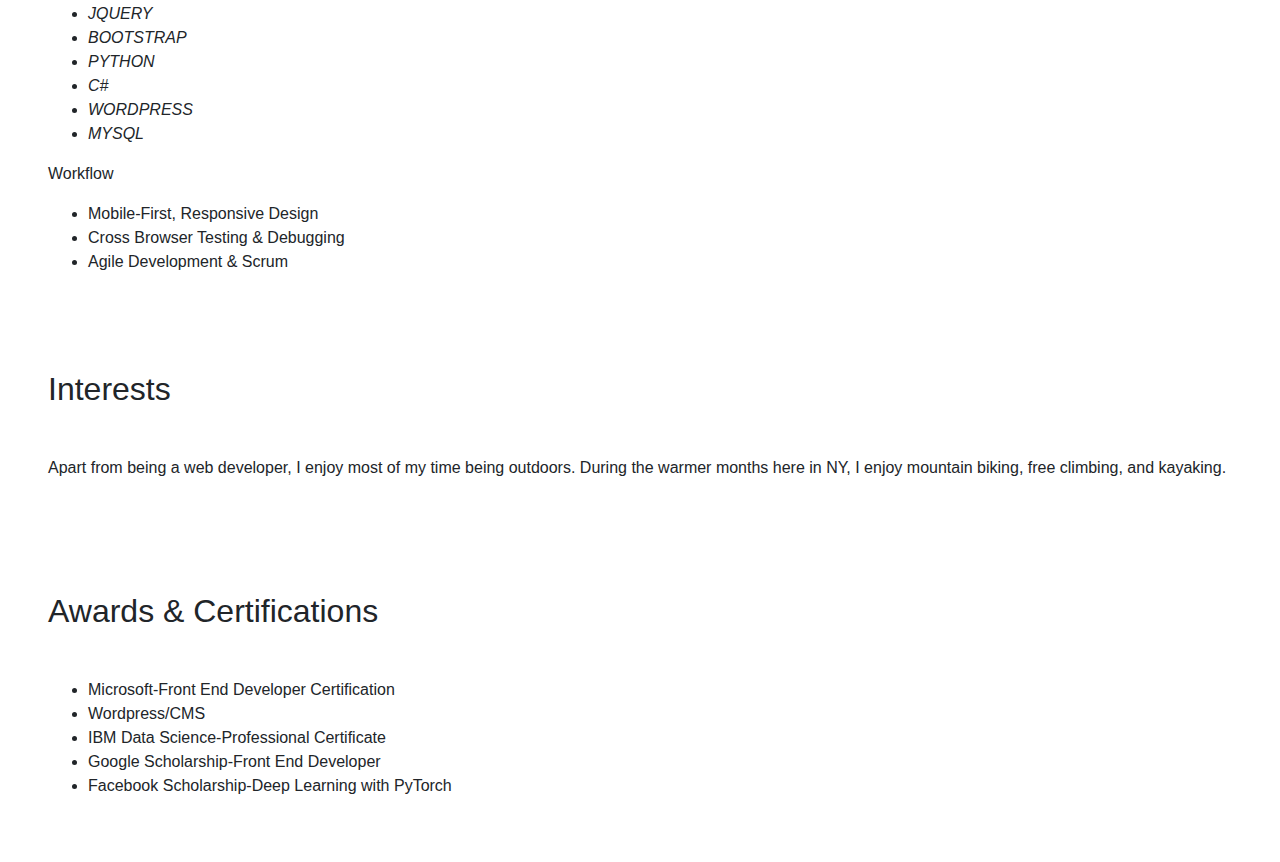
==== commit fec1dba3: "Update index.html" ====
--- a/index.html
+++ b/index.html
@@ -70,7 +70,7 @@
                 <h1 class="mb-0">Fabio
                     <span class="text-primary">Rodriguez</span>
                 </h1>
-                <div class="subheading mb-5">Web Developer ·The Good Programmer · 631 637-4992·
+                <div class="subheading mb-5">Web Developer ·The Good Programmer ·
                     <a href="mailto:fabrod035@gmail.com">fabrod035@gmail.com</a>
                 </div>
                 <p class="mb-5">I am experienced in leveraging agile frameworks to provide a robust synopsis for high level overviews. Iterative approaches to corporate strategy foster collaborative thinking to further the overall value proposition.</p>
@@ -123,28 +123,9 @@
                     </div>
                 </div>
 
-                <div class="resume-item d-flex flex-column flex-md-row mb-5">
-                    <div class="resume-content mr-auto">
-                        <h3 class="mb-0">Supervisor/Web Developer</h3>
-                        <div class="subheading mb-3">Greenpath Carpet Cleaning – Newtown, PA</div>
-                        <p>Greenpath website updates with HTML and CSS. Supervised a team of ﬁve - daily routes.
-                        </p>
-                    </div>
-                    <div class="resume-date text-md-right">
-                        <span class="text-primary">07-2011-05-2015</span>
-                    </div>
-                </div>
-
-                <div class="resume-item d-flex flex-column flex-md-row">
-                    <div class="resume-content mr-auto">
-                        <h3 class="mb-0">Computer Hardware/Sales/Developer/Instructor</h3>
-                        <div class="subheading mb-3">Jireh Design Studios – Pembroke Pines, FL</div>
-                        <p>Mac reseller and parts export. Prepare business design to working websites with HTML and CSS technologies.</p>
-                    </div>
-                    <div class="resume-date text-md-right">
-                        <span class="text-primary">01-2001-05-2011</span>
-                    </div>
-                </div>
+               
+
+               
 
             </div>
 
